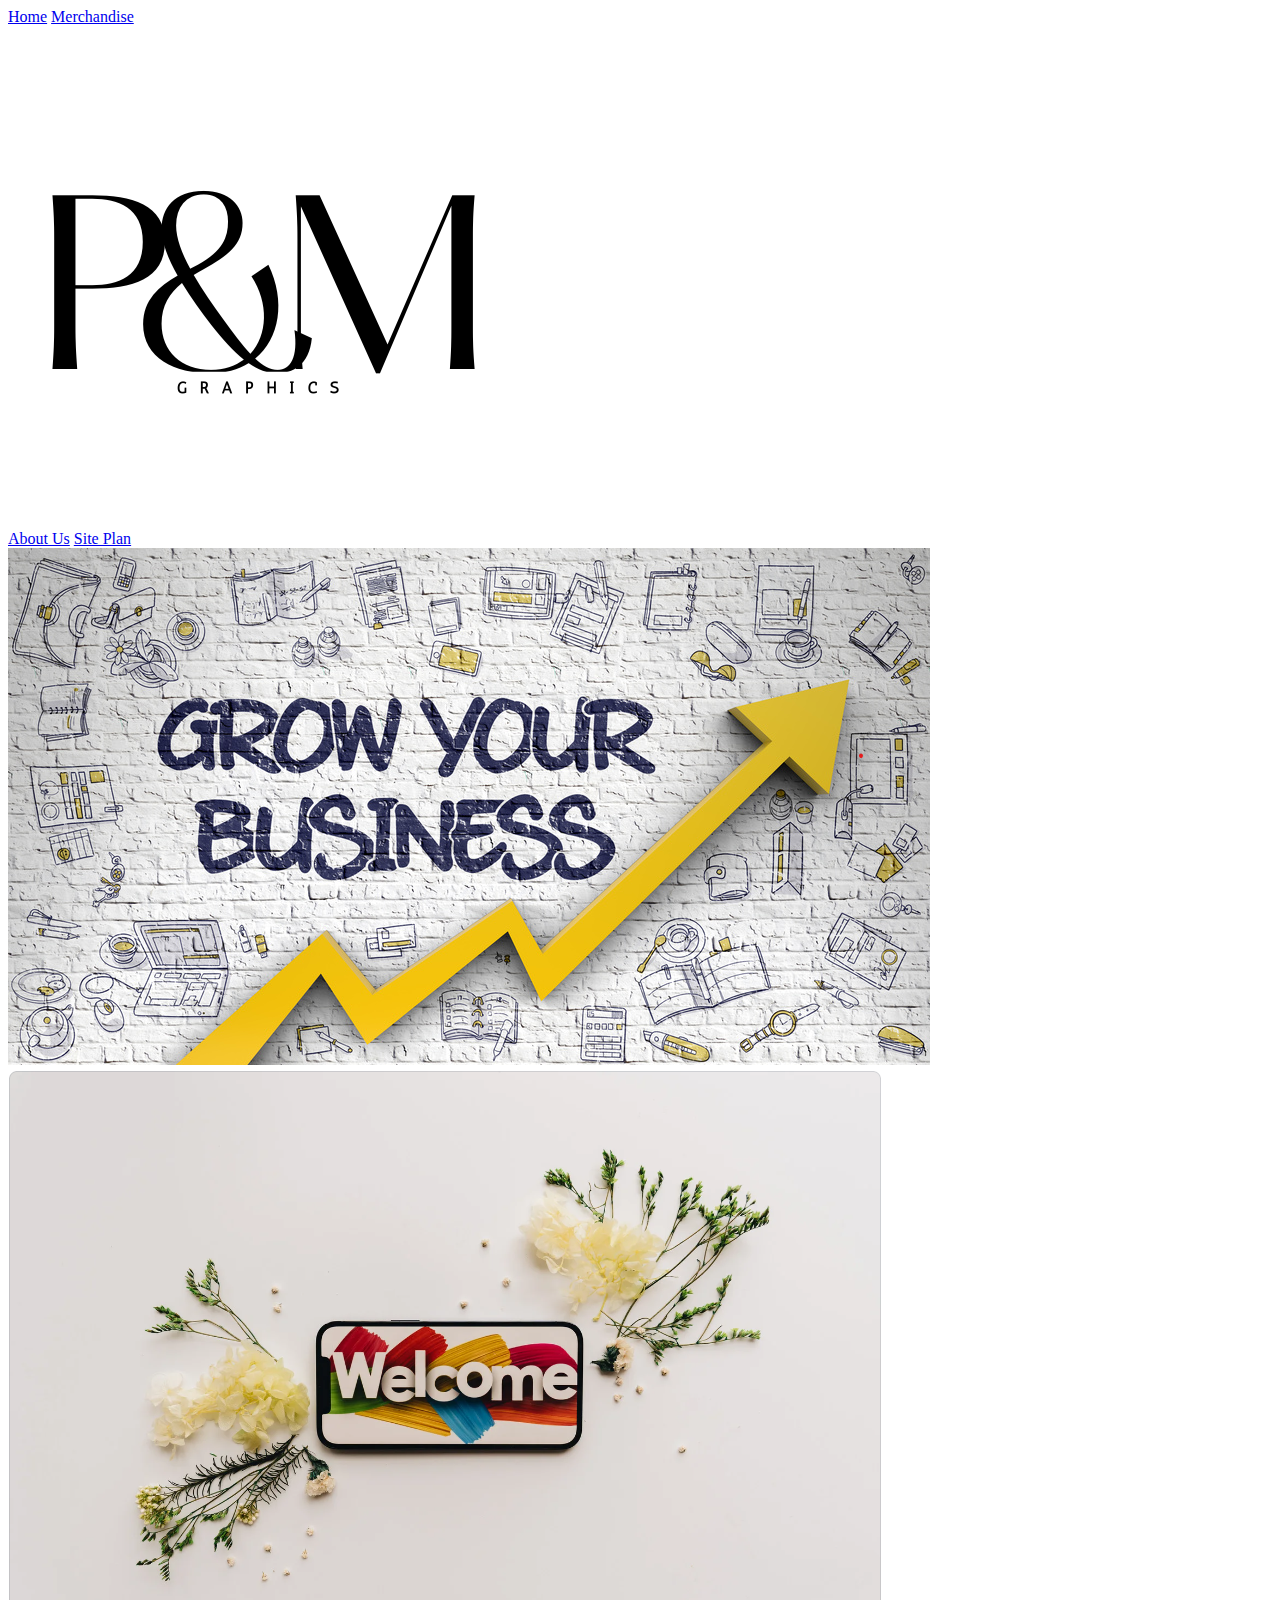
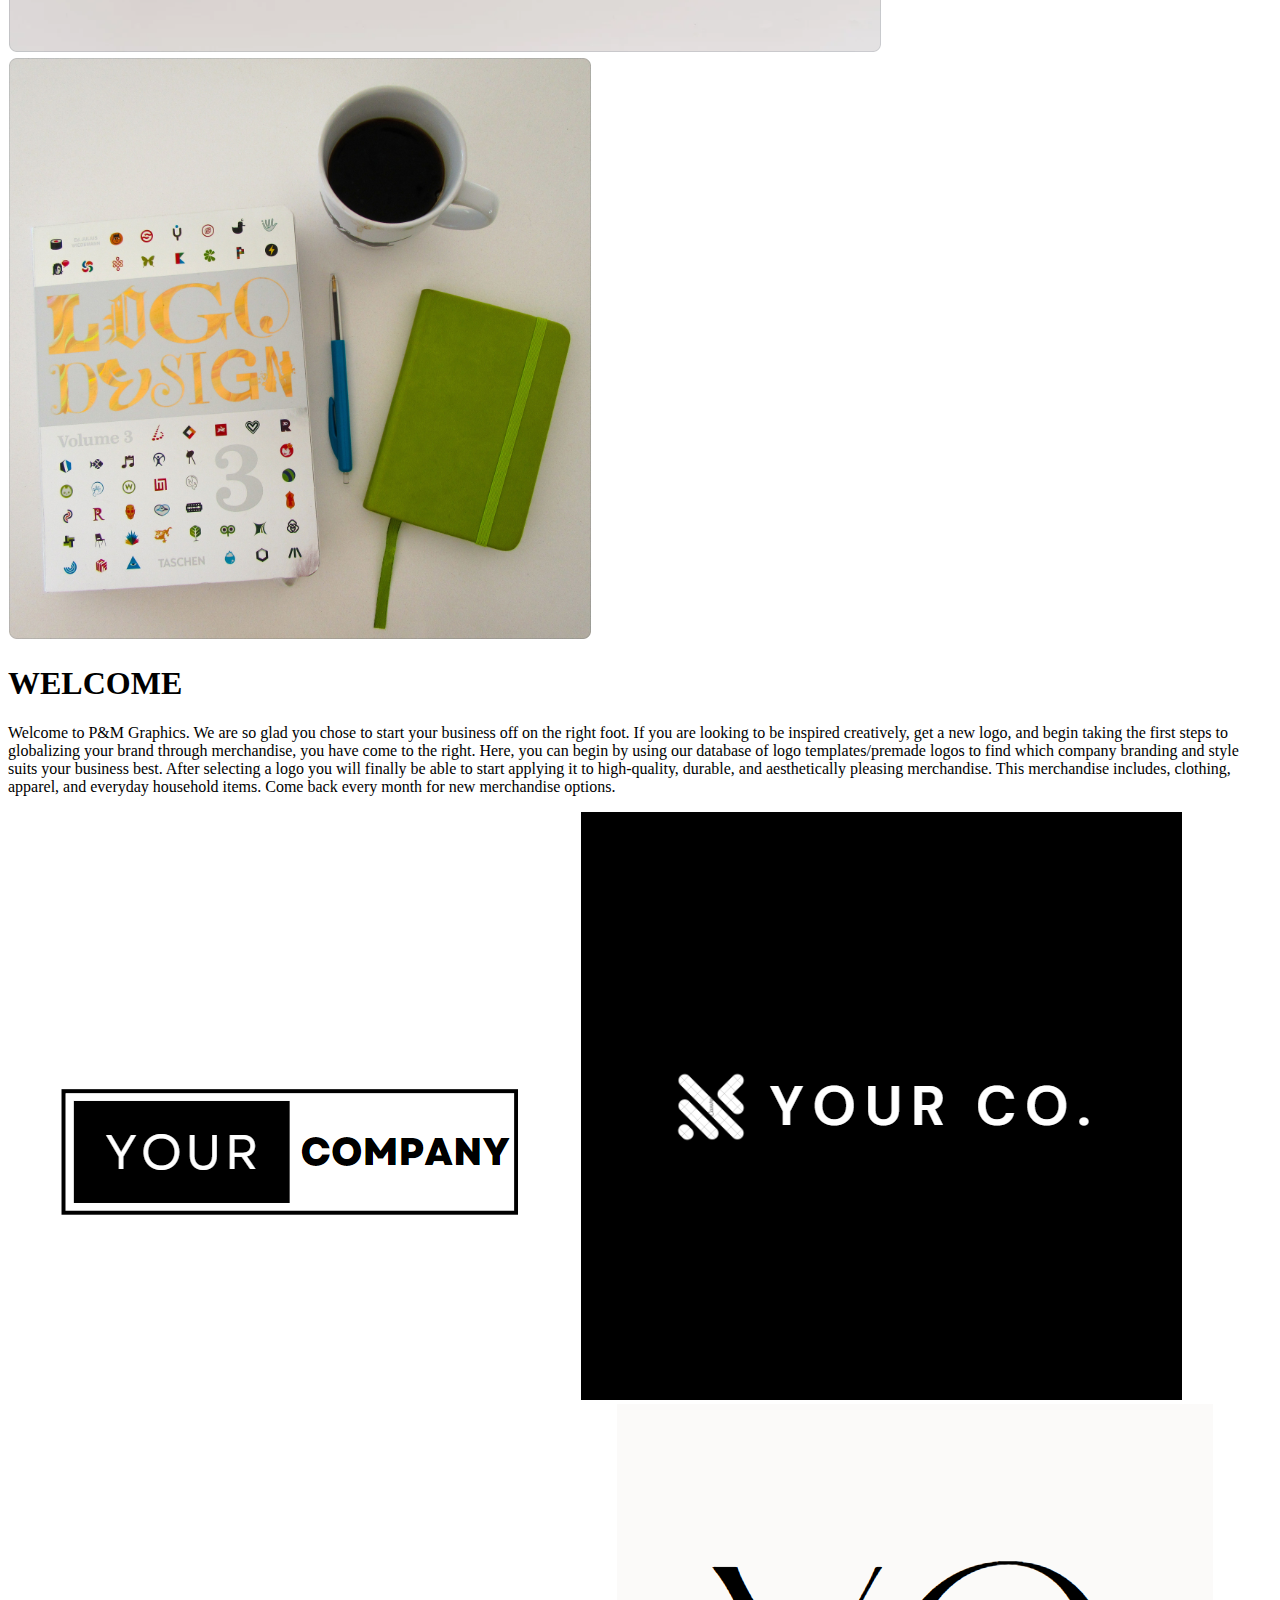
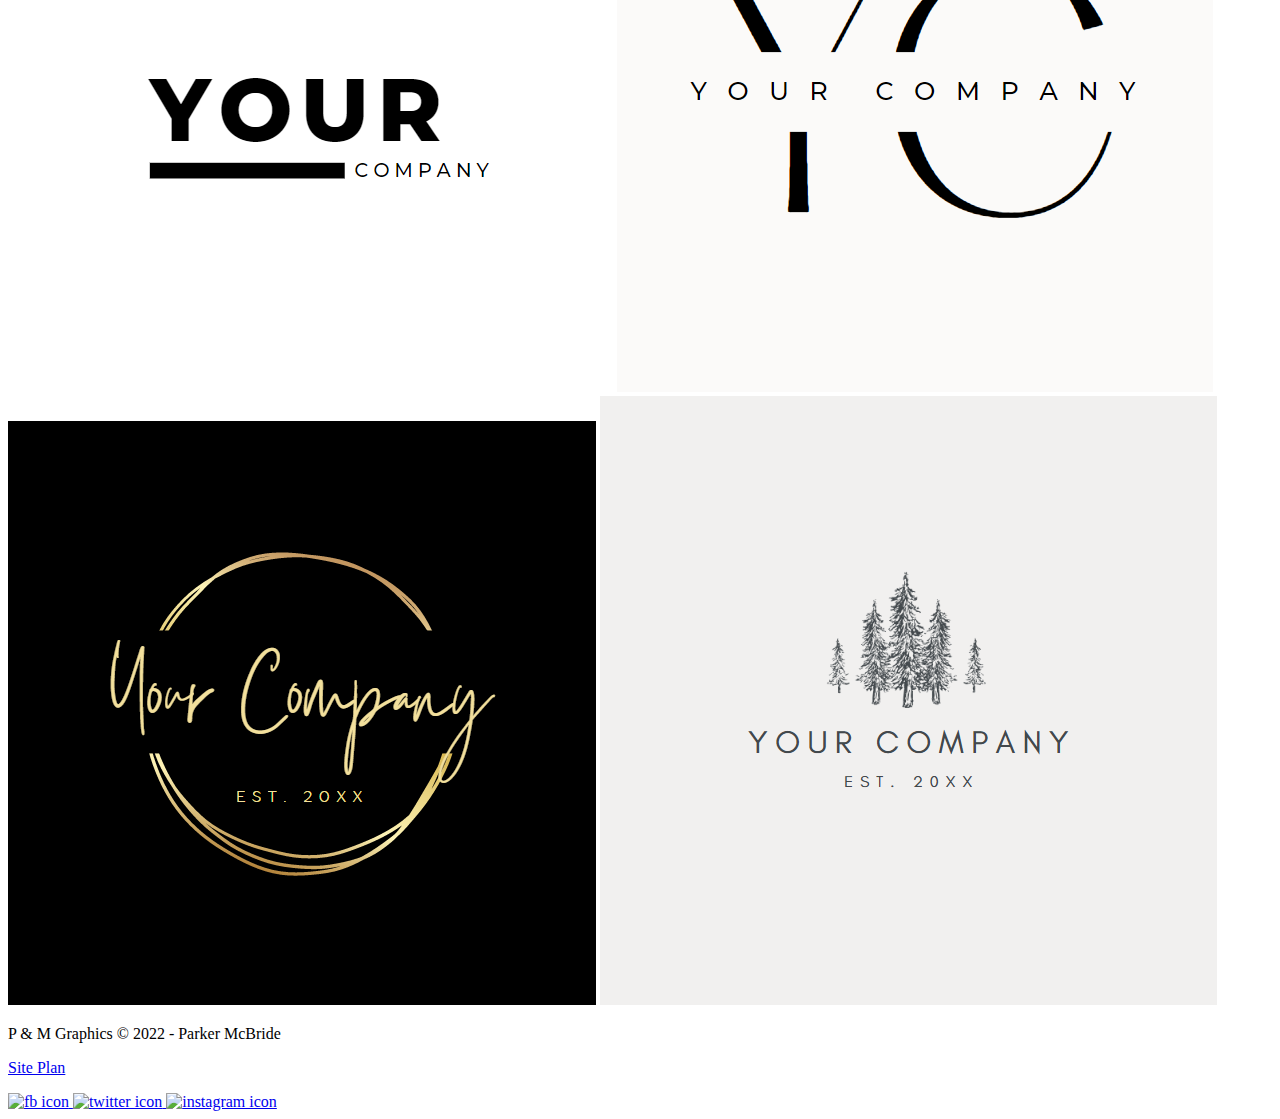
==== p-and-mgraphique/index.html @ b2b25e67 "finished HTML of personal site pages." ====
<!DOCTYPE html>
<html lang="en">
<head>
    <meta charset="UTF-8">
    <meta http-equiv="X-UA-Compatible" content="IE=edge">
    <meta name="viewport" content="width=device-width, initial-scale=1.0">
    <link rel="stylesheet" href="styles/styles.css">
    <title>Home</title>
</head>
<body>
    <div id="content">
        <header>
            <nav>
                <a href="index.html">Home</a>
                <a href="merchandise.html">Merchandise</a>
            </nav>
            <a id="logo_link" href="index.html">
                <img class="logo" src="sitestyles/p&m.png" alt="P & M Logo">
            </a>
            <nav>
                <a href="aboutus.html">About Us</a>
                <a href="site-plan.html">Site Plan</a>
            </nav>
        </header>
        <div id="gallery">
            <img src="sitestyles/homepage.png" alt="Business growth">
            <img src="sitestyles/welcome.png" alt="Welcome image">
            <img src="sitestyles/logodesign.png" alt="Logo images">
        </div>
        <main class="home-grid">
            <h1>WELCOME</h1>
            <p>
                Welcome to P&M Graphics. We are so glad you chose to 
                start your business off on the right foot. If you are 
                looking to be inspired creatively, get a new logo, 
                and begin taking the first steps to globalizing your 
                brand through merchandise, you have come to the right. 
                Here, you can begin by using our database of logo 
                templates/premade logos to find which company branding 
                and style suits your business best. After selecting 
                a logo you will finally be able to start applying it 
                to high-quality, durable, and aesthetically pleasing 
                merchandise. This merchandise includes, clothing, 
                apparel, and everyday household items. Come back every 
                month for new merchandise options.
            </p>
            <div id="logo-temps">
                <img src="sitestyles/logo1.png" alt="logo template">
                <img src="sitestyles/logo5.png" alt="logo template">
                <img src="sitestyles/logo2.png" alt="logo template">
                <img src="sitestyles/logo3.png" alt="logo template">
                <img src="sitestyles/logo6.png" alt="logo template">
                <img src="sitestyles/logo4.png" alt="logo template">
            </div>
        </main>
        <footer>
            <p>P & M Graphics &copy; 2022 - Parker McBride</p>
            <p><a href="site-plan.html">Site Plan</a></p>
            <div class="social">
                <a href="https://facebook.com" target="_blank">
                    <img src="images/facebook.png" alt="fb icon">
                </a>
                <a href="https://twitter.com" target="_blank">
                    <img src="images/twitter.png" alt="twitter icon">
                </a>
                <a href="https://instagram.com" target="_blank">
                    <img src="images/instagram.png" alt="instagram icon">
                </a>
            </div>
        </footer>
    </div>
</body>
</html>
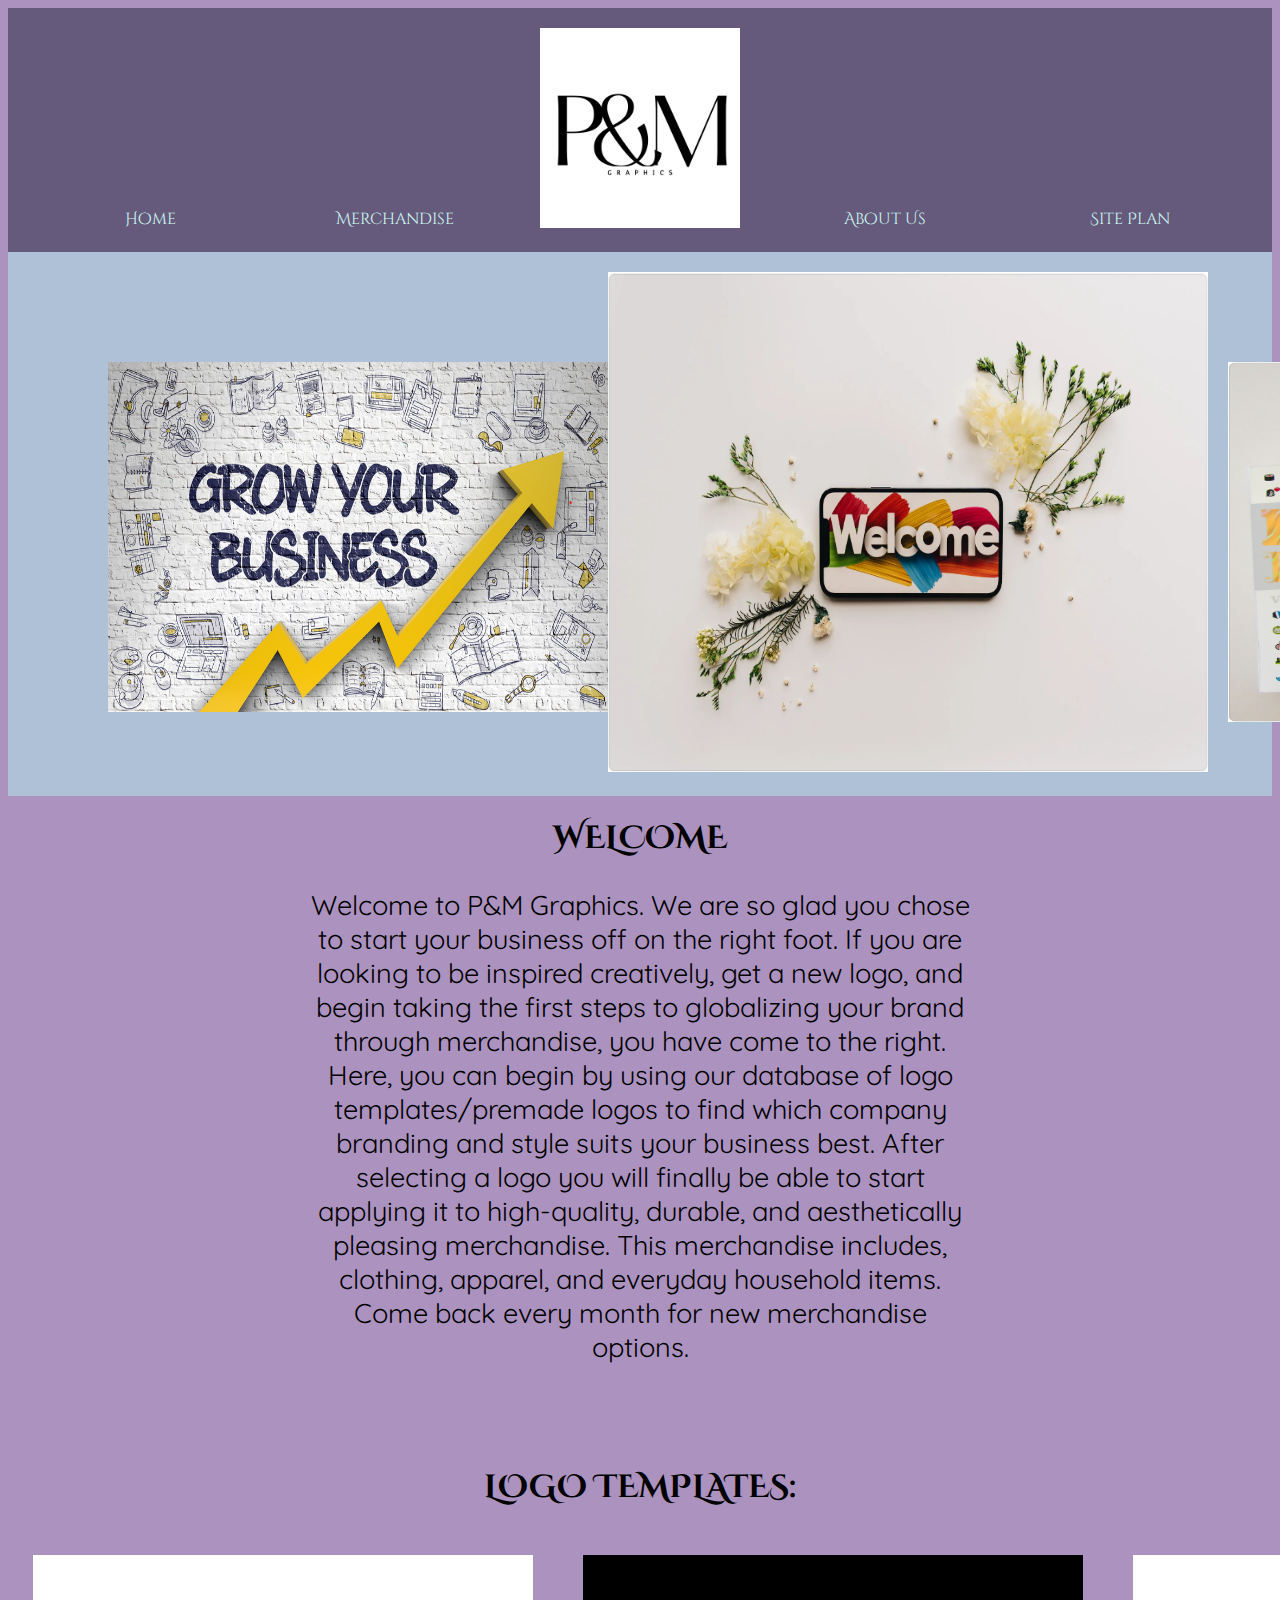
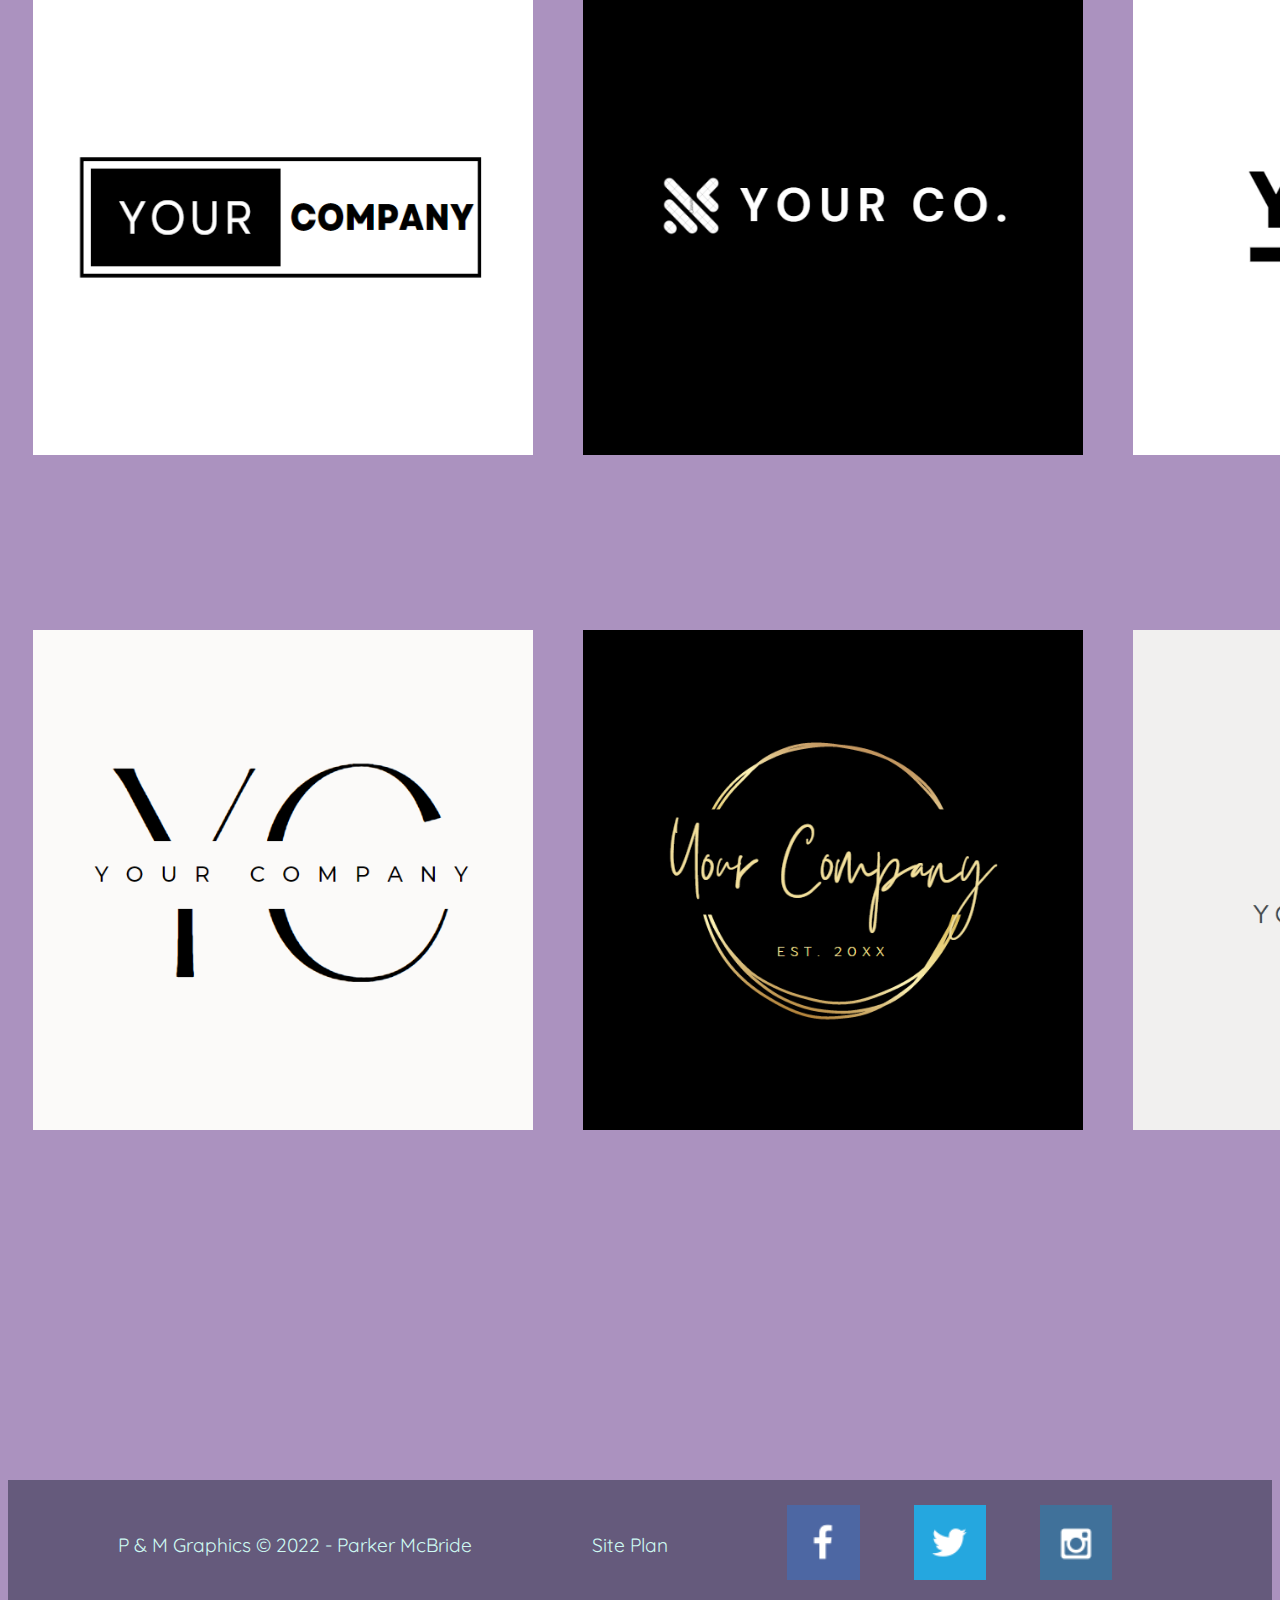
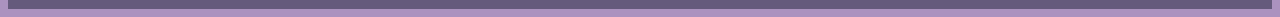
==== commit 84b95a8d: "finished css for home page" ====
--- a/p-and-mgraphique/index.html
+++ b/p-and-mgraphique/index.html
@@ -4,7 +4,7 @@
     <meta charset="UTF-8">
     <meta http-equiv="X-UA-Compatible" content="IE=edge">
     <meta name="viewport" content="width=device-width, initial-scale=1.0">
-    <link rel="stylesheet" href="styles/styles.css">
+    <link rel="stylesheet" href="sitestyles/index.css">
     <title>Home</title>
 </head>
 <body>
@@ -12,6 +12,8 @@
         <header>
             <nav>
                 <a href="index.html">Home</a>
+            </nav>
+            <nav>
                 <a href="merchandise.html">Merchandise</a>
             </nav>
             <a id="logo_link" href="index.html">
@@ -19,13 +21,21 @@
             </a>
             <nav>
                 <a href="aboutus.html">About Us</a>
+            </nav>
+            <nav>
                 <a href="site-plan.html">Site Plan</a>
             </nav>
         </header>
-        <div id="gallery">
-            <img src="sitestyles/homepage.png" alt="Business growth">
-            <img src="sitestyles/welcome.png" alt="Welcome image">
-            <img src="sitestyles/logodesign.png" alt="Logo images">
+        <div class="gallery">
+            <section id="img1">
+                <img src="sitestyles/homepage.png" alt="Business growth">
+            </section>
+            <section>
+                <img src="sitestyles/welcome.png" alt="Welcome image">
+            </section>
+            <section id="img2">
+                <img src="sitestyles/logodesign.png" alt="Logo images">
+            </section>
         </div>
         <main class="home-grid">
             <h1>WELCOME</h1>
@@ -44,6 +54,7 @@
                 apparel, and everyday household items. Come back every 
                 month for new merchandise options.
             </p>
+            <h1>LOGO TEMPLATES:</h1>
             <div id="logo-temps">
                 <img src="sitestyles/logo1.png" alt="logo template">
                 <img src="sitestyles/logo5.png" alt="logo template">
@@ -58,13 +69,13 @@
             <p><a href="site-plan.html">Site Plan</a></p>
             <div class="social">
                 <a href="https://facebook.com" target="_blank">
-                    <img src="images/facebook.png" alt="fb icon">
+                    <img src="sitestyles/fblogo.png" alt="fb icon">
                 </a>
                 <a href="https://twitter.com" target="_blank">
-                    <img src="images/twitter.png" alt="twitter icon">
+                    <img src="sitestyles/twitterlogo.png" alt="twitter icon">
                 </a>
                 <a href="https://instagram.com" target="_blank">
-                    <img src="images/instagram.png" alt="instagram icon">
+                    <img src="sitestyles/iglogo.png" alt="instagram icon">
                 </a>
             </div>
         </footer>
--- a/p-and-mgraphique/sitestyles/index.css
+++ b/p-and-mgraphique/sitestyles/index.css
@@ -0,0 +1,22 @@
+@import url('https://fonts.googleapis.com/css2?family=Cinzel+Decorative&family=Quicksand&display=swap');
+#content {max-width: 1900px;}
+#content {margin: 0 auto;}
+header {display: grid; text-align: center; padding: 20px; background-color: #655A7C; grid-template-columns: 1fr 1fr 1fr 1fr 1fr;}
+.logo {height: 200px; width: 200px; grid-column: 3/4;}
+nav a {color: #CEF9F2; text-decoration: none; margin-top: 180px; font-family: cinzel decorative;}
+nav {display: flex; justify-content: space-around;}
+nav a:hover {background-color: black;}
+.gallery {background-color: #AFC1D6; display: grid; grid-template-columns: 1fr 1fr 1fr; padding: 20px;}
+.gallery img {height: 500px; width: 600px; justify-self: center;}
+#img1 img {height: 350px; width: 500px; margin-top: 90px; margin-left: 80px;}
+#img2 img {height: 360px; width: 500px; margin-top: 90px; margin-left: 20px;}
+body {background-color: #AB92BF;}
+main h1 {text-align: center; font-family: cinzel decorative;}
+main p {font-family: quicksand; text-align: center; padding-left: 300px; padding-right: 300px; font-size: 1.7em; padding-bottom: 75px;}
+#logo-temps {display: grid; grid-template-columns: 1fr 1fr 1fr; grid-template-rows: 1fr 1fr; justify-items: center;}
+#logo-temps img {padding: 25px; height: 500px; width: 500px; padding-bottom: 150px;}
+footer {background-color: #655A7C; padding: 25px 50px; margin-top: 200px; display: flex; justify-content: space-around; align-items: center;}
+footer a {color: #CEF9F2; text-decoration: none;}
+footer p {font-size: 1.2em; color: #CEF9F2; font-family: quicksand;}
+footer p a:hover {text-decoration: underline;}
+.social img {height: 75px; padding-right: 50px;}